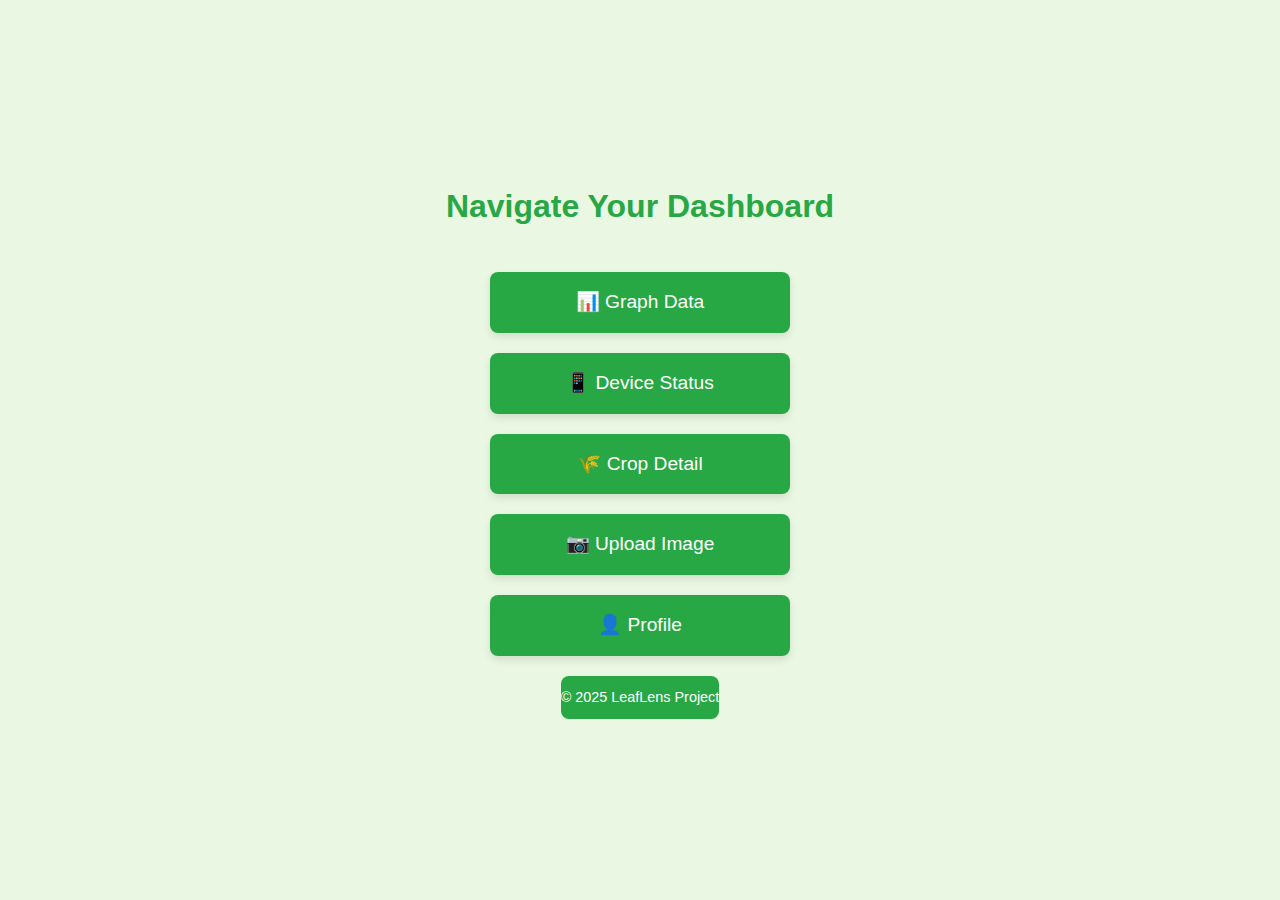
==== navigation.html @ 8dd20562 "Add files via upload" ====
<!DOCTYPE html>
<html lang="en">
<head>
    <meta charset="UTF-8">
    <meta name="viewport" content="width=device-width, initial-scale=1.0">
    <title>LeafLens - Navigation</title>
    <link rel="stylesheet" href="styles.css"> <!-- Link to your external CSS -->
</head>
<body>

    <div class="navigation-page">
        <h2 class="navigation-heading">Navigate Your Dashboard</h2>
        <div class="nav-items">
            <div class="nav-item" onclick="window.location.href='graphs.html'">
                <span>📊</span> Graph Data
            </div>
            <div class="nav-item" onclick="window.location.href='device_status.html'">
                <span>📱</span> Device Status
            </div>
            <div class="nav-item" onclick="window.location.href='crop_detail.html'">
                <span>🌾</span> Crop Detail
            </div>
            <div class="nav-item" onclick="window.location.href='image_upload.html'">
                <span>📷</span> Upload Image
            </div>
            <div class="nav-item" onclick="window.location.href='profile.html'">
                <span>👤</span> Profile
            </div>
        </div>
        <footer>© 2025 LeafLens Project</footer>
    </div>

</body>
</html>
---- styles.css ----
/* Global Styles */
* {
  margin: 0;
  padding: 0;
  box-sizing: border-box;
}

body {
  font-family: Arial, sans-serif;
  background-color: #f4f7fc;
  color: #333;
  line-height: 1.6;
}

a {
  text-decoration: none;
  color: #28a745;  /* Green color */
}

a:hover {
  text-decoration: underline;
}

/* Button Styling */
button {
  padding: 10px 20px;
  background-color: #28a745;  /* Green color */
  color: white;
  border: none;
  border-radius: 5px;
  cursor: pointer;
}

button:hover {
  background-color: #218838;  /* Darker Green */
}
/* ==========================================
    Index Page
========================================== */
.index-page {
  display: flex;
  justify-content: center;
  align-items: center;
  flex-direction: column;
  height: 100vh; /* Full viewport height */
  background-color: #eaf7e2; /* Light green background */
  font-family: Arial, sans-serif;
  padding: 20px;
}

.index-heading {
  color: #28a745; /* Green color for heading */
  margin-bottom: 40px;
  font-size: 2.5rem;
  text-align: center;
}

.index-description {
  color: #333;
  font-size: 1.2rem;
  text-align: center;
  margin-bottom: 40px;
  max-width: 600px;
}

.button-container {
  display: flex;
  justify-content: center;
  gap: 20px;
  width: 100%;
}

.button-container .btn {
  background-color: #28a745; /* Green background for buttons */
  color: white;
  padding: 15px 30px;
  font-size: 1.2rem;
  border-radius: 8px;
  text-align: center;
  width: auto; /* Let the buttons grow according to their text */
  cursor: pointer;
  transition: background-color 0.3s ease-in-out;
  box-shadow: 0 4px 8px rgba(0, 0, 0, 0.1);
}

.button-container .btn:hover {
  background-color: #218838; /* Darker green on hover */
}

.button-container .btn:active {
  background-color: #1e7e34; /* Even darker green on click */
}

footer {
  margin-top: 50px;
  color: #999;
  font-size: 0.9rem;
  text-align: center;
}

/* ==========================================
  Sign-Up / Sign-In Pages
========================================== */
.form-container {
    max-width: 400px;
    margin: 50px auto;
    padding: 20px;
    background-color: #fff;
    border-radius: 8px;
    box-shadow: 0 4px 8px rgba(0, 0, 0, 0.1);
}

h1 {
    text-align: center;
    margin-bottom: 20px;
    color: #28a745;  /* Green color */
}

label {
    display: block;
    margin-bottom: 8px;
    font-weight: bold;
}

input {
    width: 100%;
    padding: 10px;
    margin-bottom: 15px;
    border-radius: 4px;
    border: 1px solid #ddd;
}

button {
    width: 100%;
    padding: 10px;
    background-color: #28a745;
    color: #fff;
    border: none;
    border-radius: 4px;
    font-size: 16px;
    cursor: pointer;
}

button:hover {
    background-color: #218838;
}

p {
    text-align: center;
    margin-top: 20px;
}

p a {
    color: #28a745;
}

/* Sign-In Page specific styles */
.sign-in-container {
    max-width: 400px;
    margin: 50px auto;
    padding: 20px;
    background-color: #fff;
    border-radius: 8px;
    box-shadow: 0 4px 8px rgba(0, 0, 0, 0.1);
}

.sign-in-container h2 {
    text-align: center;
    margin-bottom: 20px;
    color: #28a745;  /* Green color */
}

.sign-in-container label {
    display: block;
    margin-bottom: 8px;
    font-weight: bold;
}

.sign-in-container input {
    width: 100%;
    padding: 10px;
    margin-bottom: 15px;
    border-radius: 4px;
    border: 1px solid #ddd;
}

.sign-in-container button {
    width: 100%;
    padding: 10px;
    background-color: #28a745;
    color: white;
    border: none;
    border-radius: 4px;
    font-size: 16px;
    cursor: pointer;
}

.sign-in-container button:hover {
    background-color: #218838;
}

.sign-in-container p {
    text-align: center;
    margin-top: 20px;
}

.sign-in-container p a {
    color: #28a745;
}

/* ==========================================
    Navigation Page
========================================== */
.navigation-page {
  display: flex;
  justify-content: center;
  align-items: center;
  flex-direction: column;
  height: 100vh; /* Full viewport height */
  background-color: #eaf7e2; /* Light green background */
  font-family: Arial, sans-serif;
  padding: 20px;
}

h2.navigation-heading {
  color: #28a745; /* Green color for heading */
  margin-bottom: 40px; /* Add space below the heading */
  font-size: 2rem;
}

.nav-items {
  display: flex;
  flex-direction: column;
  gap: 20px;
  width: 100%;
  max-width: 300px; /* Limit the width for better readability */
}

.nav-item {
  background-color: #28a745; /* Green background for buttons */
  color: white;
  padding: 15px;
  text-align: center;
  font-size: 1.2rem;
  border-radius: 8px;
  cursor: pointer;
  transition: background-color 0.3s ease-in-out;
  box-shadow: 0 4px 8px rgba(0, 0, 0, 0.1);
}

.nav-item:hover {
  background-color: #218838; /* Darker green on hover */
}

.nav-item:active {
  background-color: #1e7e34; /* Even darker green on click */
}

footer {
  margin-top: 50px;
  color: #999;
  font-size: 0.9rem;
}

/* ==========================================
    Graph Page
========================================== */
.graph-container {
  margin-top: 20px;
  padding: 20px;
  background-color: #f9f9f9;
  border-radius: 8px;
  box-shadow: 0 4px 8px rgba(0, 0, 0, 0.1);
}

h2.graph-heading {
  text-align: center;
  color: #28a745;  /* Green color */
  margin-bottom: 20px; /* Adds space below the heading */
}

/* Add spacing between heading and the graph */
.canvas-container {
  margin-top: 30px; /* Ensures there's space between the heading and the graph */
}

.canvas-container canvas {
  width: 100%;
  height: 400px; /* Adjust the height for better visibility */
}

/* Device Status Page Styles */

/* General container styles */
.device-update-container {
  max-width: 1200px;
  margin: 0 auto;
  padding: 20px;
  font-family: Arial, sans-serif;
  background-color: #f4f4f4;
  border-radius: 8px;
  box-shadow: 0 2px 5px rgba(0, 0, 0, 0.1);
}

/* Heading styles */
.device-update-container h1,
.device-update-container h2 {
  text-align: center;
  color: #2d6a4f;
}

/* Table styles */
table {
  width: 100%;
  border-collapse: collapse;
  margin-top: 20px;
  background-color: #fff;
  box-shadow: 0 2px 5px rgba(0, 0, 0, 0.1);
}

thead {
  background-color: #40916c;
  color: #fff;
}

th, td {
  padding: 10px;
  text-align: center;
  border: 1px solid #ddd;
}

tbody tr:nth-child(even) {
  background-color: #f9f9f9;
}

/* Alerts Section */
.alerts {
  margin-top: 20px;
  padding: 15px;
  background-color: #ffcccc;
  color: #b22222;
  border-left: 5px solid #b22222;
  border-radius: 5px;
  display: none; /* Initially hidden */
}

/* ==========================================
    Image Upload Page Styles
========================================== */

body {
  font-family: Arial, sans-serif;
  background-color: #f4f4f4;
  margin: 0;
  padding: 0;
}

/* Container for the Image Upload Page */
.container {
  width: 90%;
  max-width: 900px;
  margin: 0 auto;
  padding: 40px;
  background-color: #ffffff;
  box-shadow: 0 4px 12px rgba(0, 0, 0, 0.1);
  border-radius: 10px;
  text-align: center;
}

/* Heading for Image Upload Page */
.heading {
  font-size: 2.5rem;
  color: #28a745; /* Green color */
  margin-bottom: 20px;
}

/* Image upload/capture buttons */
.upload-options {
  margin-bottom: 30px;
}

.upload-options .btn {
  background-color: #28a745;
  color: white;
  padding: 15px 30px;
  font-size: 1.2rem;
  border: none;
  border-radius: 8px;
  cursor: pointer;
  transition: background-color 0.3s ease;
  margin: 0 10px;
}

.upload-options .btn:hover {
  background-color: #218838;
}

.upload-options .btn:active {
  background-color: #1e7e34;
}

/* Image Area */
#imageArea {
  margin-bottom: 30px;
  position: relative;
}

#uploadedImage {
  max-width: 100%;
  height: auto;
  display: block;
  margin-top: 20px;
  border: 2px solid #28a745;
  border-radius: 8px;
  padding: 10px;
}

/* Suggestions Block */
.suggestions {
  margin-top: 40px;
  padding: 20px;
  background-color: #e9f7e7;
  border: 2px solid #28a745;
  border-radius: 8px;
}

.suggestions h3 {
  font-size: 1.8rem;
  color: #28a745;
  margin-bottom: 15px;
}

.suggestions p {
  font-size: 1.2rem;
  color: #333;
}

.suggestions span {
  font-weight: bold;
  color: #218838;
}

/* Submit Button */
#submitBtn {
  background-color: #ff5733;
  color: white;
  padding: 15px 30px;
  font-size: 1.2rem;
  border: none;
  border-radius: 8px;
  cursor: pointer;
  transition: background-color 0.3s ease;
  margin-top: 20px;
}

#submitBtn:hover {
  background-color: #cc4626;
}

#submitBtn:active {
  background-color: #b33c1f;
}
/* ==========================================
  User Profile Page
========================================== */
.profile-container {
  max-width: 600px;
  margin: 50px auto;
  padding: 20px;
  background-color: #fff;
  border-radius: 8px;
  box-shadow: 0 4px 8px rgba(0, 0, 0, 0.1);
}

.profile-container h1 {
  text-align: center;
  margin-bottom: 20px;
  color: #28a745;
}

.profile-container p {
  font-size: 16px;
  margin-bottom: 10px;
}

.profile-container .user-detail {
  font-weight: bold;
  color: #28a745;  /* Green color */
}

/* ==========================================
  Common Styles for All Pages
========================================== */
.container {
  width: 80%;
  margin: 0 auto;
  padding: 20px;
}

header {
  background-color: #28a745;
  color: white;
  padding: 10px 0;
  text-align: center;
  font-size: 24px;
  border-radius: 8px;
}

footer {
  background-color: #28a745;
  color: white;
  text-align: center;
  padding: 10px 0;
  margin-top: 20px;
  border-radius: 8px;
}

footer a {
  color: white;
}
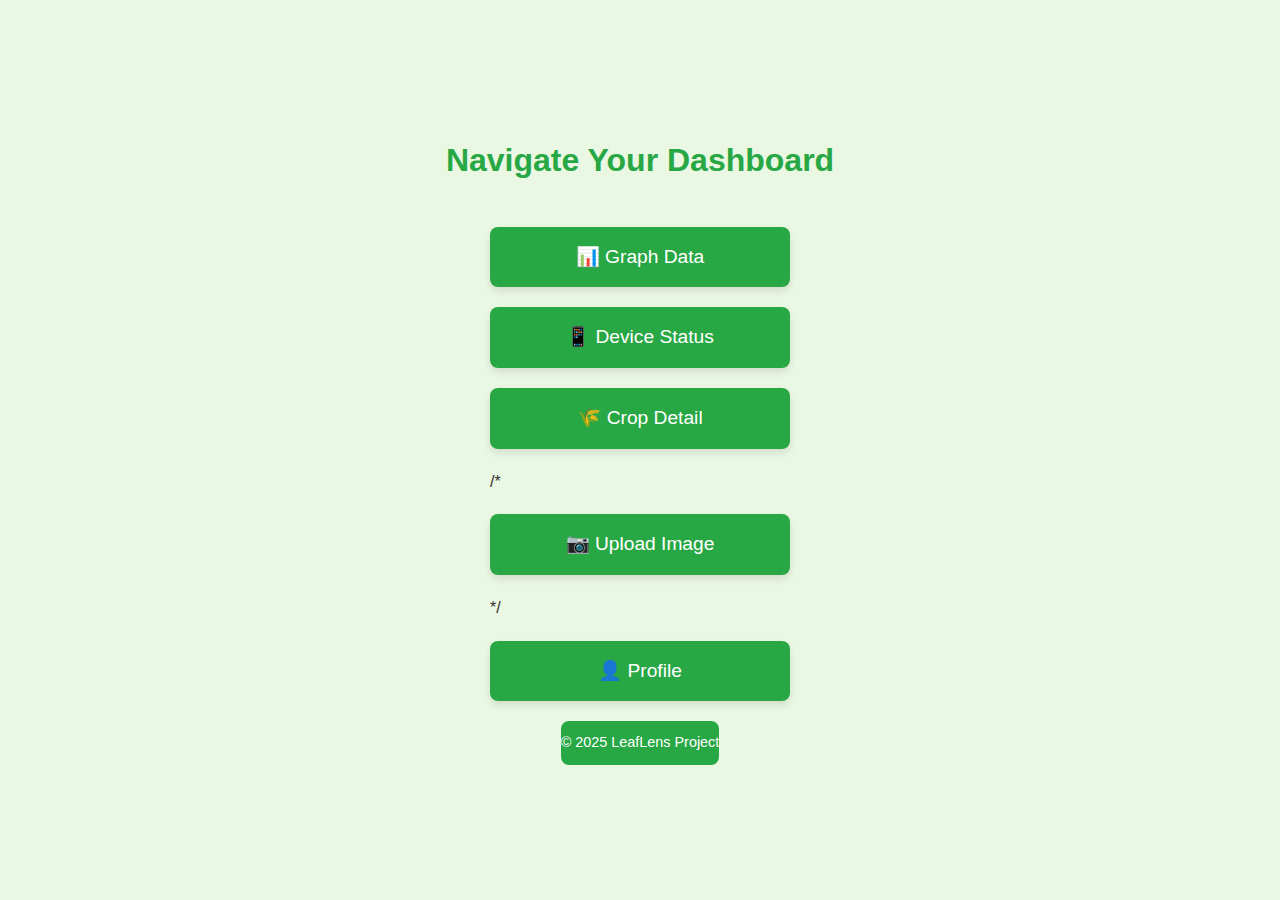
==== commit a06ff435: "Update navigation.html" ====
--- a/navigation.html
+++ b/navigation.html
@@ -20,9 +20,9 @@
             <div class="nav-item" onclick="window.location.href='crop_detail.html'">
                 <span>🌾</span> Crop Detail
             </div>
-            <div class="nav-item" onclick="window.location.href='image_upload.html'">
+            /* <div class="nav-item" onclick="window.location.href='image_upload.html'">
                 <span>📷</span> Upload Image
-            </div>
+            </div> */
             <div class="nav-item" onclick="window.location.href='profile.html'">
                 <span>👤</span> Profile
             </div>
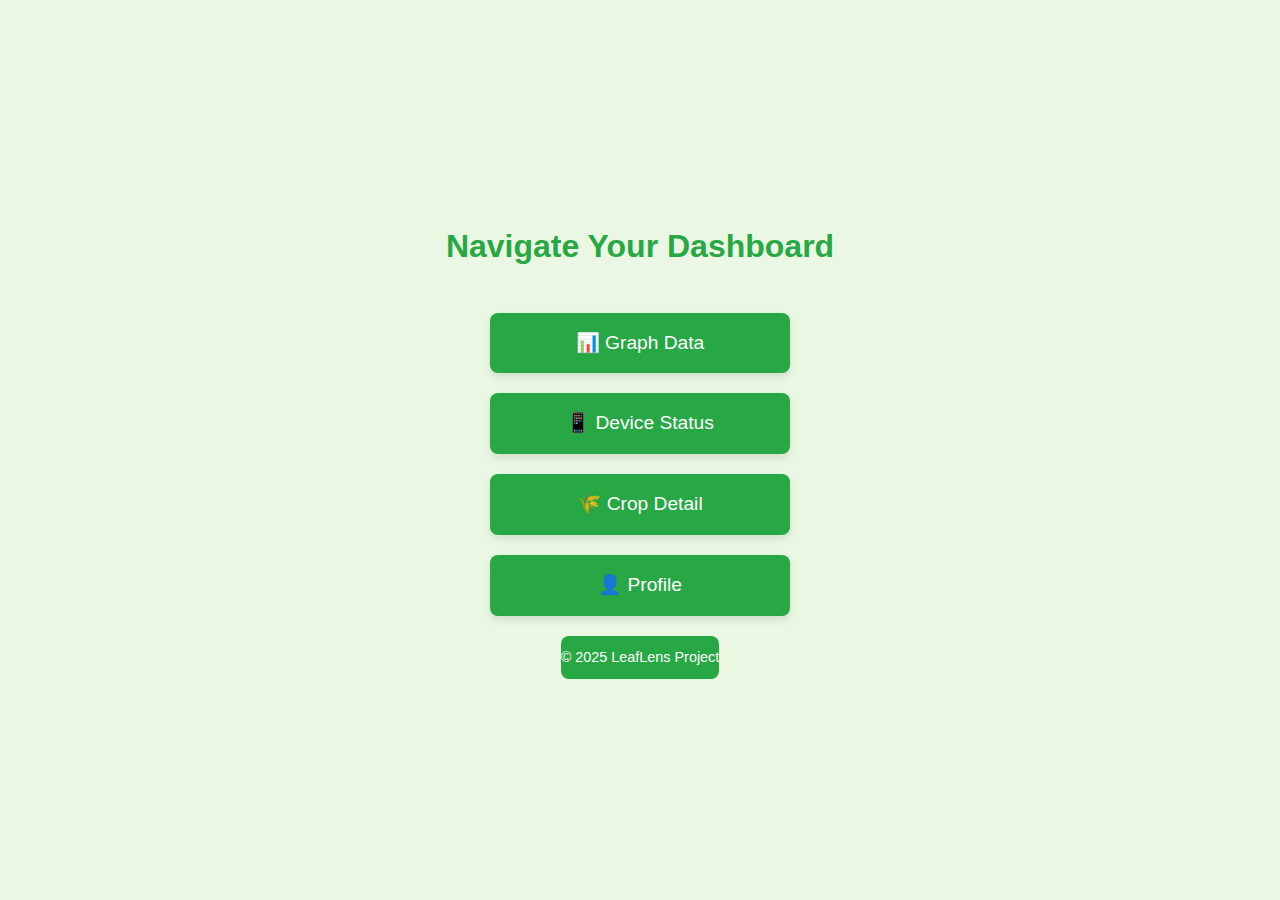
==== commit 3079728b: "Update navigation2.html" ====
--- a/navigation.html
+++ b/navigation.html
@@ -20,9 +20,6 @@
             <div class="nav-item" onclick="window.location.href='crop_detail.html'">
                 <span>🌾</span> Crop Detail
             </div>
-            /* <div class="nav-item" onclick="window.location.href='image_upload.html'">
-                <span>📷</span> Upload Image
-            </div> */
             <div class="nav-item" onclick="window.location.href='profile.html'">
                 <span>👤</span> Profile
             </div>
